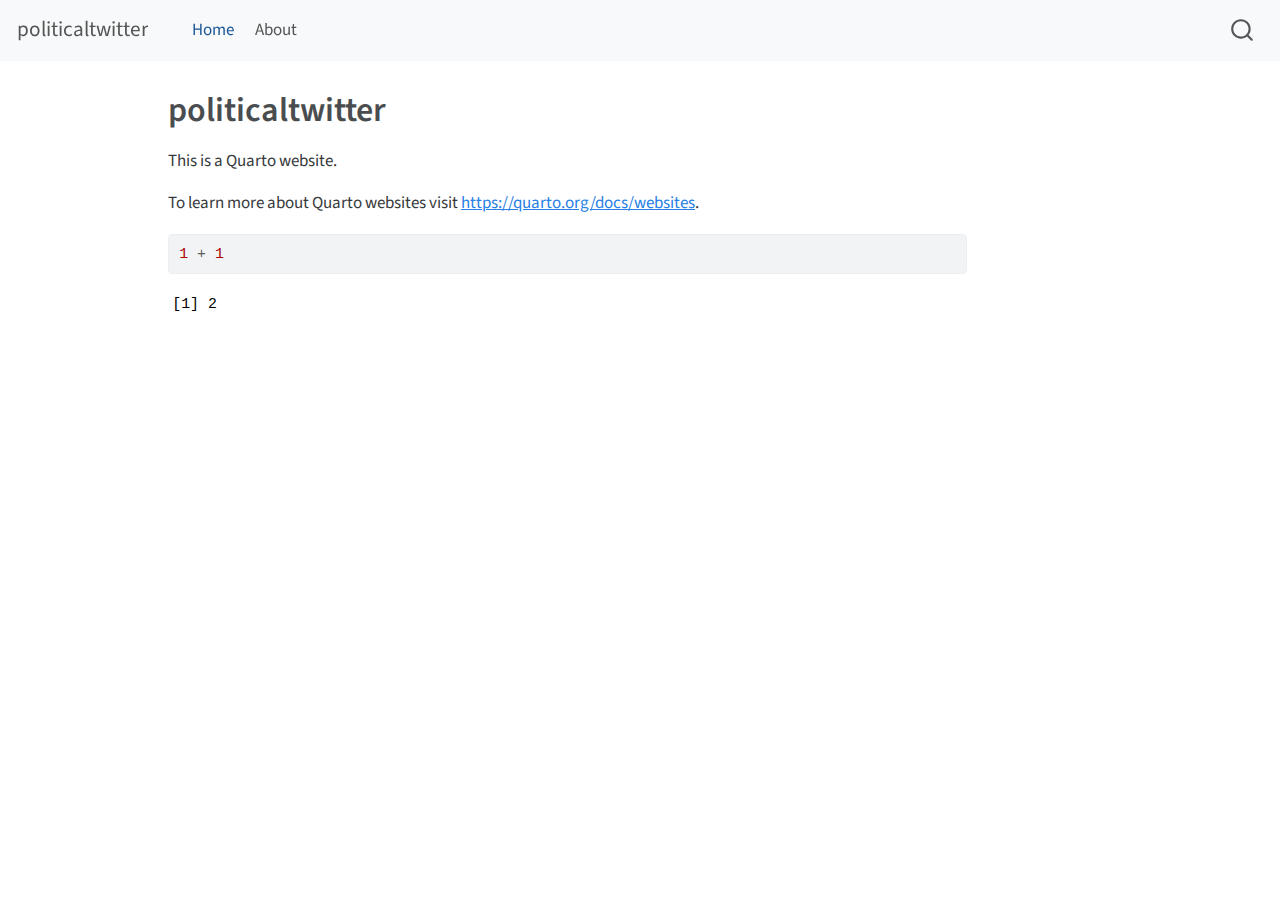
==== docs/index.html @ 35e205cd "Initial Website" ====
<!DOCTYPE html>
<html xmlns="http://www.w3.org/1999/xhtml" lang="en" xml:lang="en"><head>

<meta charset="utf-8">
<meta name="generator" content="quarto-1.3.353">

<meta name="viewport" content="width=device-width, initial-scale=1.0, user-scalable=yes">


<title>politicaltwitter</title>
<style>
code{white-space: pre-wrap;}
span.smallcaps{font-variant: small-caps;}
div.columns{display: flex; gap: min(4vw, 1.5em);}
div.column{flex: auto; overflow-x: auto;}
div.hanging-indent{margin-left: 1.5em; text-indent: -1.5em;}
ul.task-list{list-style: none;}
ul.task-list li input[type="checkbox"] {
  width: 0.8em;
  margin: 0 0.8em 0.2em -1em; /* quarto-specific, see https://github.com/quarto-dev/quarto-cli/issues/4556 */ 
  vertical-align: middle;
}
/* CSS for syntax highlighting */
pre > code.sourceCode { white-space: pre; position: relative; }
pre > code.sourceCode > span { display: inline-block; line-height: 1.25; }
pre > code.sourceCode > span:empty { height: 1.2em; }
.sourceCode { overflow: visible; }
code.sourceCode > span { color: inherit; text-decoration: inherit; }
div.sourceCode { margin: 1em 0; }
pre.sourceCode { margin: 0; }
@media screen {
div.sourceCode { overflow: auto; }
}
@media print {
pre > code.sourceCode { white-space: pre-wrap; }
pre > code.sourceCode > span { text-indent: -5em; padding-left: 5em; }
}
pre.numberSource code
  { counter-reset: source-line 0; }
pre.numberSource code > span
  { position: relative; left: -4em; counter-increment: source-line; }
pre.numberSource code > span > a:first-child::before
  { content: counter(source-line);
    position: relative; left: -1em; text-align: right; vertical-align: baseline;
    border: none; display: inline-block;
    -webkit-touch-callout: none; -webkit-user-select: none;
    -khtml-user-select: none; -moz-user-select: none;
    -ms-user-select: none; user-select: none;
    padding: 0 4px; width: 4em;
  }
pre.numberSource { margin-left: 3em;  padding-left: 4px; }
div.sourceCode
  {   }
@media screen {
pre > code.sourceCode > span > a:first-child::before { text-decoration: underline; }
}
</style>


<script src="site_libs/quarto-nav/quarto-nav.js"></script>
<script src="site_libs/quarto-nav/headroom.min.js"></script>
<script src="site_libs/clipboard/clipboard.min.js"></script>
<script src="site_libs/quarto-search/autocomplete.umd.js"></script>
<script src="site_libs/quarto-search/fuse.min.js"></script>
<script src="site_libs/quarto-search/quarto-search.js"></script>
<meta name="quarto:offset" content="./">
<script src="site_libs/quarto-html/quarto.js"></script>
<script src="site_libs/quarto-html/popper.min.js"></script>
<script src="site_libs/quarto-html/tippy.umd.min.js"></script>
<script src="site_libs/quarto-html/anchor.min.js"></script>
<link href="site_libs/quarto-html/tippy.css" rel="stylesheet">
<link href="site_libs/quarto-html/quarto-syntax-highlighting.css" rel="stylesheet" id="quarto-text-highlighting-styles">
<script src="site_libs/bootstrap/bootstrap.min.js"></script>
<link href="site_libs/bootstrap/bootstrap-icons.css" rel="stylesheet">
<link href="site_libs/bootstrap/bootstrap.min.css" rel="stylesheet" id="quarto-bootstrap" data-mode="light">
<script id="quarto-search-options" type="application/json">{
  "location": "navbar",
  "copy-button": false,
  "collapse-after": 3,
  "panel-placement": "end",
  "type": "overlay",
  "limit": 20,
  "language": {
    "search-no-results-text": "No results",
    "search-matching-documents-text": "matching documents",
    "search-copy-link-title": "Copy link to search",
    "search-hide-matches-text": "Hide additional matches",
    "search-more-match-text": "more match in this document",
    "search-more-matches-text": "more matches in this document",
    "search-clear-button-title": "Clear",
    "search-detached-cancel-button-title": "Cancel",
    "search-submit-button-title": "Submit"
  }
}</script>


<link rel="stylesheet" href="styles.css">
</head>

<body class="nav-fixed">

<div id="quarto-search-results"></div>
  <header id="quarto-header" class="headroom fixed-top">
    <nav class="navbar navbar-expand-lg navbar-dark ">
      <div class="navbar-container container-fluid">
      <div class="navbar-brand-container">
    <a class="navbar-brand" href="./index.html">
    <span class="navbar-title">politicaltwitter</span>
    </a>
  </div>
            <div id="quarto-search" class="" title="Search"></div>
          <button class="navbar-toggler" type="button" data-bs-toggle="collapse" data-bs-target="#navbarCollapse" aria-controls="navbarCollapse" aria-expanded="false" aria-label="Toggle navigation" onclick="if (window.quartoToggleHeadroom) { window.quartoToggleHeadroom(); }">
  <span class="navbar-toggler-icon"></span>
</button>
          <div class="collapse navbar-collapse" id="navbarCollapse">
            <ul class="navbar-nav navbar-nav-scroll me-auto">
  <li class="nav-item">
    <a class="nav-link active" href="./index.html" rel="" target="" aria-current="page">
 <span class="menu-text">Home</span></a>
  </li>  
  <li class="nav-item">
    <a class="nav-link" href="./about.html" rel="" target="">
 <span class="menu-text">About</span></a>
  </li>  
</ul>
            <div class="quarto-navbar-tools ms-auto">
</div>
          </div> <!-- /navcollapse -->
      </div> <!-- /container-fluid -->
    </nav>
</header>
<!-- content -->
<div id="quarto-content" class="quarto-container page-columns page-rows-contents page-layout-article page-navbar">
<!-- sidebar -->
<!-- margin-sidebar -->
    <div id="quarto-margin-sidebar" class="sidebar margin-sidebar">
        
    </div>
<!-- main -->
<main class="content" id="quarto-document-content">

<header id="title-block-header" class="quarto-title-block default">
<div class="quarto-title">
<h1 class="title">politicaltwitter</h1>
</div>



<div class="quarto-title-meta">

    
  
    
  </div>
  

</header>

<p>This is a Quarto website.</p>
<p>To learn more about Quarto websites visit <a href="https://quarto.org/docs/websites" class="uri">https://quarto.org/docs/websites</a>.</p>
<div class="cell">
<div class="sourceCode cell-code" id="cb1"><pre class="sourceCode r code-with-copy"><code class="sourceCode r"><span id="cb1-1"><a href="#cb1-1" aria-hidden="true" tabindex="-1"></a><span class="dv">1</span> <span class="sc">+</span> <span class="dv">1</span></span></code><button title="Copy to Clipboard" class="code-copy-button"><i class="bi"></i></button></pre></div>
<div class="cell-output cell-output-stdout">
<pre><code>[1] 2</code></pre>
</div>
</div>



</main> <!-- /main -->
<script id="quarto-html-after-body" type="application/javascript">
window.document.addEventListener("DOMContentLoaded", function (event) {
  const toggleBodyColorMode = (bsSheetEl) => {
    const mode = bsSheetEl.getAttribute("data-mode");
    const bodyEl = window.document.querySelector("body");
    if (mode === "dark") {
      bodyEl.classList.add("quarto-dark");
      bodyEl.classList.remove("quarto-light");
    } else {
      bodyEl.classList.add("quarto-light");
      bodyEl.classList.remove("quarto-dark");
    }
  }
  const toggleBodyColorPrimary = () => {
    const bsSheetEl = window.document.querySelector("link#quarto-bootstrap");
    if (bsSheetEl) {
      toggleBodyColorMode(bsSheetEl);
    }
  }
  toggleBodyColorPrimary();  
  const icon = "";
  const anchorJS = new window.AnchorJS();
  anchorJS.options = {
    placement: 'right',
    icon: icon
  };
  anchorJS.add('.anchored');
  const isCodeAnnotation = (el) => {
    for (const clz of el.classList) {
      if (clz.startsWith('code-annotation-')) {                     
        return true;
      }
    }
    return false;
  }
  const clipboard = new window.ClipboardJS('.code-copy-button', {
    text: function(trigger) {
      const codeEl = trigger.previousElementSibling.cloneNode(true);
      for (const childEl of codeEl.children) {
        if (isCodeAnnotation(childEl)) {
          childEl.remove();
        }
      }
      return codeEl.innerText;
    }
  });
  clipboard.on('success', function(e) {
    // button target
    const button = e.trigger;
    // don't keep focus
    button.blur();
    // flash "checked"
    button.classList.add('code-copy-button-checked');
    var currentTitle = button.getAttribute("title");
    button.setAttribute("title", "Copied!");
    let tooltip;
    if (window.bootstrap) {
      button.setAttribute("data-bs-toggle", "tooltip");
      button.setAttribute("data-bs-placement", "left");
      button.setAttribute("data-bs-title", "Copied!");
      tooltip = new bootstrap.Tooltip(button, 
        { trigger: "manual", 
          customClass: "code-copy-button-tooltip",
          offset: [0, -8]});
      tooltip.show();    
    }
    setTimeout(function() {
      if (tooltip) {
        tooltip.hide();
        button.removeAttribute("data-bs-title");
        button.removeAttribute("data-bs-toggle");
        button.removeAttribute("data-bs-placement");
      }
      button.setAttribute("title", currentTitle);
      button.classList.remove('code-copy-button-checked');
    }, 1000);
    // clear code selection
    e.clearSelection();
  });
  function tippyHover(el, contentFn) {
    const config = {
      allowHTML: true,
      content: contentFn,
      maxWidth: 500,
      delay: 100,
      arrow: false,
      appendTo: function(el) {
          return el.parentElement;
      },
      interactive: true,
      interactiveBorder: 10,
      theme: 'quarto',
      placement: 'bottom-start'
    };
    window.tippy(el, config); 
  }
  const noterefs = window.document.querySelectorAll('a[role="doc-noteref"]');
  for (var i=0; i<noterefs.length; i++) {
    const ref = noterefs[i];
    tippyHover(ref, function() {
      // use id or data attribute instead here
      let href = ref.getAttribute('data-footnote-href') || ref.getAttribute('href');
      try { href = new URL(href).hash; } catch {}
      const id = href.replace(/^#\/?/, "");
      const note = window.document.getElementById(id);
      return note.innerHTML;
    });
  }
      let selectedAnnoteEl;
      const selectorForAnnotation = ( cell, annotation) => {
        let cellAttr = 'data-code-cell="' + cell + '"';
        let lineAttr = 'data-code-annotation="' +  annotation + '"';
        const selector = 'span[' + cellAttr + '][' + lineAttr + ']';
        return selector;
      }
      const selectCodeLines = (annoteEl) => {
        const doc = window.document;
        const targetCell = annoteEl.getAttribute("data-target-cell");
        const targetAnnotation = annoteEl.getAttribute("data-target-annotation");
        const annoteSpan = window.document.querySelector(selectorForAnnotation(targetCell, targetAnnotation));
        const lines = annoteSpan.getAttribute("data-code-lines").split(",");
        const lineIds = lines.map((line) => {
          return targetCell + "-" + line;
        })
        let top = null;
        let height = null;
        let parent = null;
        if (lineIds.length > 0) {
            //compute the position of the single el (top and bottom and make a div)
            const el = window.document.getElementById(lineIds[0]);
            top = el.offsetTop;
            height = el.offsetHeight;
            parent = el.parentElement.parentElement;
          if (lineIds.length > 1) {
            const lastEl = window.document.getElementById(lineIds[lineIds.length - 1]);
            const bottom = lastEl.offsetTop + lastEl.offsetHeight;
            height = bottom - top;
          }
          if (top !== null && height !== null && parent !== null) {
            // cook up a div (if necessary) and position it 
            let div = window.document.getElementById("code-annotation-line-highlight");
            if (div === null) {
              div = window.document.createElement("div");
              div.setAttribute("id", "code-annotation-line-highlight");
              div.style.position = 'absolute';
              parent.appendChild(div);
            }
            div.style.top = top - 2 + "px";
            div.style.height = height + 4 + "px";
            let gutterDiv = window.document.getElementById("code-annotation-line-highlight-gutter");
            if (gutterDiv === null) {
              gutterDiv = window.document.createElement("div");
              gutterDiv.setAttribute("id", "code-annotation-line-highlight-gutter");
              gutterDiv.style.position = 'absolute';
              const codeCell = window.document.getElementById(targetCell);
              const gutter = codeCell.querySelector('.code-annotation-gutter');
              gutter.appendChild(gutterDiv);
            }
            gutterDiv.style.top = top - 2 + "px";
            gutterDiv.style.height = height + 4 + "px";
          }
          selectedAnnoteEl = annoteEl;
        }
      };
      const unselectCodeLines = () => {
        const elementsIds = ["code-annotation-line-highlight", "code-annotation-line-highlight-gutter"];
        elementsIds.forEach((elId) => {
          const div = window.document.getElementById(elId);
          if (div) {
            div.remove();
          }
        });
        selectedAnnoteEl = undefined;
      };
      // Attach click handler to the DT
      const annoteDls = window.document.querySelectorAll('dt[data-target-cell]');
      for (const annoteDlNode of annoteDls) {
        annoteDlNode.addEventListener('click', (event) => {
          const clickedEl = event.target;
          if (clickedEl !== selectedAnnoteEl) {
            unselectCodeLines();
            const activeEl = window.document.querySelector('dt[data-target-cell].code-annotation-active');
            if (activeEl) {
              activeEl.classList.remove('code-annotation-active');
            }
            selectCodeLines(clickedEl);
            clickedEl.classList.add('code-annotation-active');
          } else {
            // Unselect the line
            unselectCodeLines();
            clickedEl.classList.remove('code-annotation-active');
          }
        });
      }
  const findCites = (el) => {
    const parentEl = el.parentElement;
    if (parentEl) {
      const cites = parentEl.dataset.cites;
      if (cites) {
        return {
          el,
          cites: cites.split(' ')
        };
      } else {
        return findCites(el.parentElement)
      }
    } else {
      return undefined;
    }
  };
  var bibliorefs = window.document.querySelectorAll('a[role="doc-biblioref"]');
  for (var i=0; i<bibliorefs.length; i++) {
    const ref = bibliorefs[i];
    const citeInfo = findCites(ref);
    if (citeInfo) {
      tippyHover(citeInfo.el, function() {
        var popup = window.document.createElement('div');
        citeInfo.cites.forEach(function(cite) {
          var citeDiv = window.document.createElement('div');
          citeDiv.classList.add('hanging-indent');
          citeDiv.classList.add('csl-entry');
          var biblioDiv = window.document.getElementById('ref-' + cite);
          if (biblioDiv) {
            citeDiv.innerHTML = biblioDiv.innerHTML;
          }
          popup.appendChild(citeDiv);
        });
        return popup.innerHTML;
      });
    }
  }
});
</script>
</div> <!-- /content -->



</body></html>
---- docs/site_libs/quarto-html/tippy.css ----
.tippy-box[data-animation=fade][data-state=hidden]{opacity:0}[data-tippy-root]{max-width:calc(100vw - 10px)}.tippy-box{position:relative;background-color:#333;color:#fff;border-radius:4px;font-size:14px;line-height:1.4;white-space:normal;outline:0;transition-property:transform,visibility,opacity}.tippy-box[data-placement^=top]>.tippy-arrow{bottom:0}.tippy-box[data-placement^=top]>.tippy-arrow:before{bottom:-7px;left:0;border-width:8px 8px 0;border-top-color:initial;transform-origin:center top}.tippy-box[data-placement^=bottom]>.tippy-arrow{top:0}.tippy-box[data-placement^=bottom]>.tippy-arrow:before{top:-7px;left:0;border-width:0 8px 8px;border-bottom-color:initial;transform-origin:center bottom}.tippy-box[data-placement^=left]>.tippy-arrow{right:0}.tippy-box[data-placement^=left]>.tippy-arrow:before{border-width:8px 0 8px 8px;border-left-color:initial;right:-7px;transform-origin:center left}.tippy-box[data-placement^=right]>.tippy-arrow{left:0}.tippy-box[data-placement^=right]>.tippy-arrow:before{left:-7px;border-width:8px 8px 8px 0;border-right-color:initial;transform-origin:center right}.tippy-box[data-inertia][data-state=visible]{transition-timing-function:cubic-bezier(.54,1.5,.38,1.11)}.tippy-arrow{width:16px;height:16px;color:#333}.tippy-arrow:before{content:"";position:absolute;border-color:transparent;border-style:solid}.tippy-content{position:relative;padding:5px 9px;z-index:1}
---- docs/site_libs/quarto-html/quarto-syntax-highlighting.css ----
/* quarto syntax highlight colors */
:root {
  --quarto-hl-ot-color: #003B4F;
  --quarto-hl-at-color: #657422;
  --quarto-hl-ss-color: #20794D;
  --quarto-hl-an-color: #5E5E5E;
  --quarto-hl-fu-color: #4758AB;
  --quarto-hl-st-color: #20794D;
  --quarto-hl-cf-color: #003B4F;
  --quarto-hl-op-color: #5E5E5E;
  --quarto-hl-er-color: #AD0000;
  --quarto-hl-bn-color: #AD0000;
  --quarto-hl-al-color: #AD0000;
  --quarto-hl-va-color: #111111;
  --quarto-hl-bu-color: inherit;
  --quarto-hl-ex-color: inherit;
  --quarto-hl-pp-color: #AD0000;
  --quarto-hl-in-color: #5E5E5E;
  --quarto-hl-vs-color: #20794D;
  --quarto-hl-wa-color: #5E5E5E;
  --quarto-hl-do-color: #5E5E5E;
  --quarto-hl-im-color: #00769E;
  --quarto-hl-ch-color: #20794D;
  --quarto-hl-dt-color: #AD0000;
  --quarto-hl-fl-color: #AD0000;
  --quarto-hl-co-color: #5E5E5E;
  --quarto-hl-cv-color: #5E5E5E;
  --quarto-hl-cn-color: #8f5902;
  --quarto-hl-sc-color: #5E5E5E;
  --quarto-hl-dv-color: #AD0000;
  --quarto-hl-kw-color: #003B4F;
}

/* other quarto variables */
:root {
  --quarto-font-monospace: SFMono-Regular, Menlo, Monaco, Consolas, "Liberation Mono", "Courier New", monospace;
}

pre > code.sourceCode > span {
  color: #003B4F;
}

code span {
  color: #003B4F;
}

code.sourceCode > span {
  color: #003B4F;
}

div.sourceCode,
div.sourceCode pre.sourceCode {
  color: #003B4F;
}

code span.ot {
  color: #003B4F;
  font-style: inherit;
}

code span.at {
  color: #657422;
  font-style: inherit;
}

code span.ss {
  color: #20794D;
  font-style: inherit;
}

code span.an {
  color: #5E5E5E;
  font-style: inherit;
}

code span.fu {
  color: #4758AB;
  font-style: inherit;
}

code span.st {
  color: #20794D;
  font-style: inherit;
}

code span.cf {
  color: #003B4F;
  font-style: inherit;
}

code span.op {
  color: #5E5E5E;
  font-style: inherit;
}

code span.er {
  color: #AD0000;
  font-style: inherit;
}

code span.bn {
  color: #AD0000;
  font-style: inherit;
}

code span.al {
  color: #AD0000;
  font-style: inherit;
}

code span.va {
  color: #111111;
  font-style: inherit;
}

code span.bu {
  font-style: inherit;
}

code span.ex {
  font-style: inherit;
}

code span.pp {
  color: #AD0000;
  font-style: inherit;
}

code span.in {
  color: #5E5E5E;
  font-style: inherit;
}

code span.vs {
  color: #20794D;
  font-style: inherit;
}

code span.wa {
  color: #5E5E5E;
  font-style: italic;
}

code span.do {
  color: #5E5E5E;
  font-style: italic;
}

code span.im {
  color: #00769E;
  font-style: inherit;
}

code span.ch {
  color: #20794D;
  font-style: inherit;
}

code span.dt {
  color: #AD0000;
  font-style: inherit;
}

code span.fl {
  color: #AD0000;
  font-style: inherit;
}

code span.co {
  color: #5E5E5E;
  font-style: inherit;
}

code span.cv {
  color: #5E5E5E;
  font-style: italic;
}

code span.cn {
  color: #8f5902;
  font-style: inherit;
}

code span.sc {
  color: #5E5E5E;
  font-style: inherit;
}

code span.dv {
  color: #AD0000;
  font-style: inherit;
}

code span.kw {
  color: #003B4F;
  font-style: inherit;
}

.prevent-inlining {
  content: "</";
}

/*# sourceMappingURL=debc5d5d77c3f9108843748ff7464032.css.map */
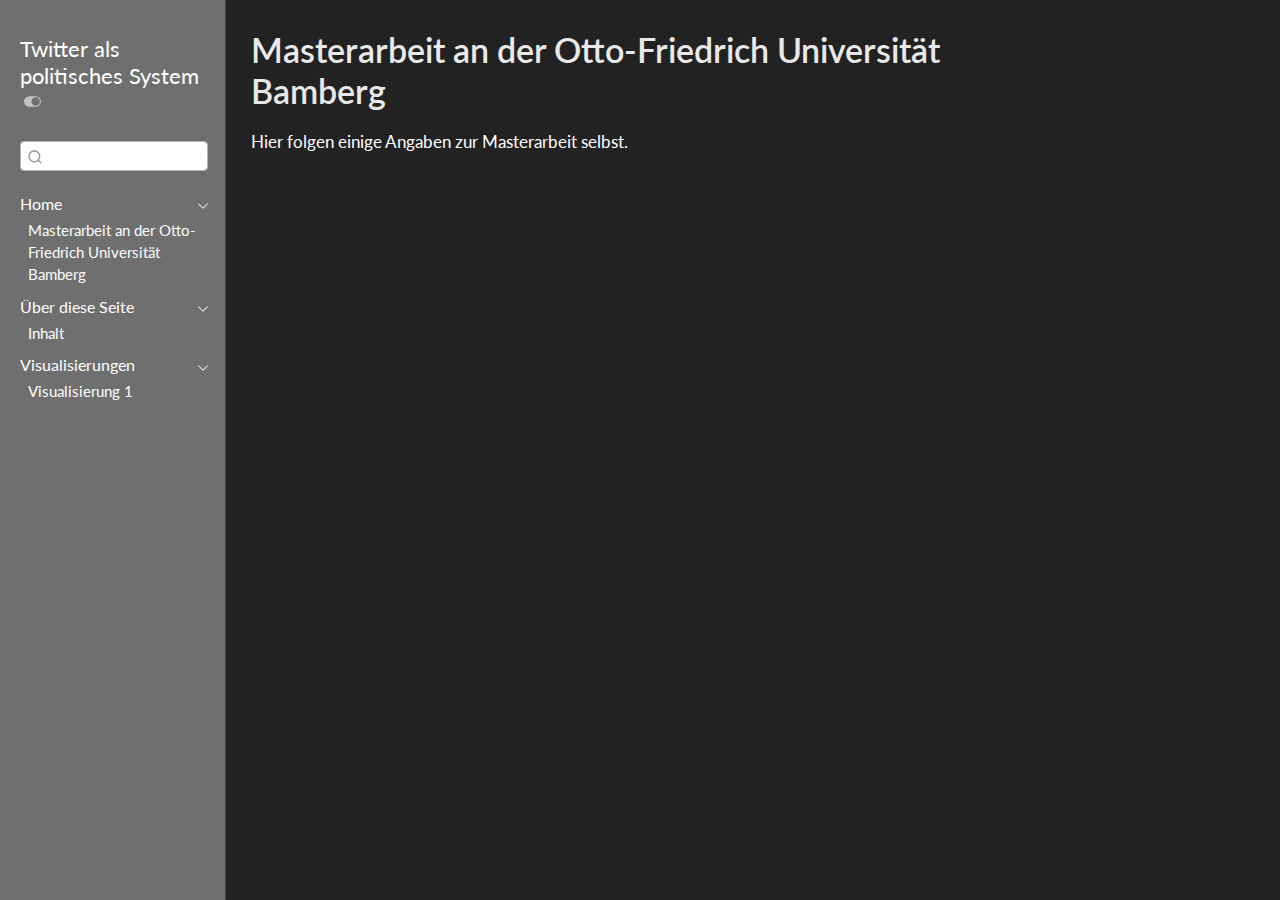
==== commit ceebe6a2: "Designanpassungen" ====
--- a/docs/index.html
+++ b/docs/index.html
@@ -7,7 +7,7 @@
 <meta name="viewport" content="width=device-width, initial-scale=1.0, user-scalable=yes">
 
 
-<title>politicaltwitter</title>
+<title>Twitter als politisches System - Masterarbeit an der Otto-Friedrich Universität Bamberg</title>
 <style>
 code{white-space: pre-wrap;}
 span.smallcaps{font-variant: small-caps;}
@@ -20,40 +20,6 @@
   margin: 0 0.8em 0.2em -1em; /* quarto-specific, see https://github.com/quarto-dev/quarto-cli/issues/4556 */ 
   vertical-align: middle;
 }
-/* CSS for syntax highlighting */
-pre > code.sourceCode { white-space: pre; position: relative; }
-pre > code.sourceCode > span { display: inline-block; line-height: 1.25; }
-pre > code.sourceCode > span:empty { height: 1.2em; }
-.sourceCode { overflow: visible; }
-code.sourceCode > span { color: inherit; text-decoration: inherit; }
-div.sourceCode { margin: 1em 0; }
-pre.sourceCode { margin: 0; }
-@media screen {
-div.sourceCode { overflow: auto; }
-}
-@media print {
-pre > code.sourceCode { white-space: pre-wrap; }
-pre > code.sourceCode > span { text-indent: -5em; padding-left: 5em; }
-}
-pre.numberSource code
-  { counter-reset: source-line 0; }
-pre.numberSource code > span
-  { position: relative; left: -4em; counter-increment: source-line; }
-pre.numberSource code > span > a:first-child::before
-  { content: counter(source-line);
-    position: relative; left: -1em; text-align: right; vertical-align: baseline;
-    border: none; display: inline-block;
-    -webkit-touch-callout: none; -webkit-user-select: none;
-    -khtml-user-select: none; -moz-user-select: none;
-    -ms-user-select: none; user-select: none;
-    padding: 0 4px; width: 4em;
-  }
-pre.numberSource { margin-left: 3em;  padding-left: 4px; }
-div.sourceCode
-  {   }
-@media screen {
-pre > code.sourceCode > span > a:first-child::before { text-decoration: underline; }
-}
 </style>
 
 
@@ -69,16 +35,18 @@
 <script src="site_libs/quarto-html/tippy.umd.min.js"></script>
 <script src="site_libs/quarto-html/anchor.min.js"></script>
 <link href="site_libs/quarto-html/tippy.css" rel="stylesheet">
-<link href="site_libs/quarto-html/quarto-syntax-highlighting.css" rel="stylesheet" id="quarto-text-highlighting-styles">
+<link href="site_libs/quarto-html/quarto-syntax-highlighting.css" rel="stylesheet" class="quarto-color-scheme" id="quarto-text-highlighting-styles">
+<link href="site_libs/quarto-html/quarto-syntax-highlighting-dark.css" rel="stylesheet" class="quarto-color-scheme quarto-color-alternate" id="quarto-text-highlighting-styles">
 <script src="site_libs/bootstrap/bootstrap.min.js"></script>
 <link href="site_libs/bootstrap/bootstrap-icons.css" rel="stylesheet">
-<link href="site_libs/bootstrap/bootstrap.min.css" rel="stylesheet" id="quarto-bootstrap" data-mode="light">
+<link href="site_libs/bootstrap/bootstrap.min.css" rel="stylesheet" class="quarto-color-scheme" id="quarto-bootstrap" data-mode="light">
+<link href="site_libs/bootstrap/bootstrap-dark.min.css" rel="stylesheet" class="quarto-color-scheme quarto-color-alternate" id="quarto-bootstrap" data-mode="dark">
 <script id="quarto-search-options" type="application/json">{
-  "location": "navbar",
+  "location": "sidebar",
   "copy-button": false,
   "collapse-after": 3,
-  "panel-placement": "end",
-  "type": "overlay",
+  "panel-placement": "start",
+  "type": "textbox",
   "limit": 20,
   "language": {
     "search-no-results-text": "No results",
@@ -97,41 +65,98 @@
 <link rel="stylesheet" href="styles.css">
 </head>
 
-<body class="nav-fixed">
+<body class="nav-sidebar docked">
 
 <div id="quarto-search-results"></div>
   <header id="quarto-header" class="headroom fixed-top">
-    <nav class="navbar navbar-expand-lg navbar-dark ">
-      <div class="navbar-container container-fluid">
-      <div class="navbar-brand-container">
-    <a class="navbar-brand" href="./index.html">
-    <span class="navbar-title">politicaltwitter</span>
-    </a>
-  </div>
-            <div id="quarto-search" class="" title="Search"></div>
-          <button class="navbar-toggler" type="button" data-bs-toggle="collapse" data-bs-target="#navbarCollapse" aria-controls="navbarCollapse" aria-expanded="false" aria-label="Toggle navigation" onclick="if (window.quartoToggleHeadroom) { window.quartoToggleHeadroom(); }">
-  <span class="navbar-toggler-icon"></span>
-</button>
-          <div class="collapse navbar-collapse" id="navbarCollapse">
-            <ul class="navbar-nav navbar-nav-scroll me-auto">
-  <li class="nav-item">
-    <a class="nav-link active" href="./index.html" rel="" target="" aria-current="page">
- <span class="menu-text">Home</span></a>
-  </li>  
-  <li class="nav-item">
-    <a class="nav-link" href="./about.html" rel="" target="">
- <span class="menu-text">About</span></a>
-  </li>  
-</ul>
-            <div class="quarto-navbar-tools ms-auto">
-</div>
-          </div> <!-- /navcollapse -->
-      </div> <!-- /container-fluid -->
-    </nav>
+  <nav class="quarto-secondary-nav">
+    <div class="container-fluid d-flex">
+      <button type="button" class="quarto-btn-toggle btn" data-bs-toggle="collapse" data-bs-target="#quarto-sidebar,#quarto-sidebar-glass" aria-controls="quarto-sidebar" aria-expanded="false" aria-label="Toggle sidebar navigation" onclick="if (window.quartoToggleHeadroom) { window.quartoToggleHeadroom(); }">
+        <i class="bi bi-layout-text-sidebar-reverse"></i>
+      </button>
+      <nav class="quarto-page-breadcrumbs" aria-label="breadcrumb"><ol class="breadcrumb"><li class="breadcrumb-item"><a href="./index.html">Home</a></li><li class="breadcrumb-item"><a href="./index.html">Masterarbeit an der Otto-Friedrich Universität Bamberg</a></li></ol></nav>
+      <a class="flex-grow-1" role="button" data-bs-toggle="collapse" data-bs-target="#quarto-sidebar,#quarto-sidebar-glass" aria-controls="quarto-sidebar" aria-expanded="false" aria-label="Toggle sidebar navigation" onclick="if (window.quartoToggleHeadroom) { window.quartoToggleHeadroom(); }">      
+      </a>
+      <button type="button" class="btn quarto-search-button" aria-label="Search" onclick="window.quartoOpenSearch();">
+        <i class="bi bi-search"></i>
+      </button>
+    </div>
+  </nav>
 </header>
 <!-- content -->
-<div id="quarto-content" class="quarto-container page-columns page-rows-contents page-layout-article page-navbar">
+<div id="quarto-content" class="quarto-container page-columns page-rows-contents page-layout-article">
 <!-- sidebar -->
+  <nav id="quarto-sidebar" class="sidebar collapse collapse-horizontal sidebar-navigation docked overflow-auto">
+    <div class="pt-lg-2 mt-2 text-left sidebar-header">
+    <div class="sidebar-title mb-0 py-0">
+      <a href="./">Twitter als politisches System</a> 
+        <div class="sidebar-tools-main">
+  <a href="" class="quarto-color-scheme-toggle quarto-navigation-tool  px-1" onclick="window.quartoToggleColorScheme(); return false;" title="Toggle dark mode"><i class="bi"></i></a>
+</div>
+    </div>
+      </div>
+        <div class="mt-2 flex-shrink-0 align-items-center">
+        <div class="sidebar-search">
+        <div id="quarto-search" class="" title="Search"></div>
+        </div>
+        </div>
+    <div class="sidebar-menu-container"> 
+    <ul class="list-unstyled mt-1">
+        <li class="sidebar-item sidebar-item-section">
+      <div class="sidebar-item-container"> 
+            <a class="sidebar-item-text sidebar-link text-start" data-bs-toggle="collapse" data-bs-target="#quarto-sidebar-section-1" aria-expanded="true">
+ <span class="menu-text">Home</span></a>
+          <a class="sidebar-item-toggle text-start" data-bs-toggle="collapse" data-bs-target="#quarto-sidebar-section-1" aria-expanded="true" aria-label="Toggle section">
+            <i class="bi bi-chevron-right ms-2"></i>
+          </a> 
+      </div>
+      <ul id="quarto-sidebar-section-1" class="collapse list-unstyled sidebar-section depth1 show">  
+          <li class="sidebar-item">
+  <div class="sidebar-item-container"> 
+  <a href="./index.html" class="sidebar-item-text sidebar-link active">
+ <span class="menu-text">Masterarbeit an der Otto-Friedrich Universität Bamberg</span></a>
+  </div>
+</li>
+      </ul>
+  </li>
+        <li class="sidebar-item sidebar-item-section">
+      <div class="sidebar-item-container"> 
+            <a class="sidebar-item-text sidebar-link text-start" data-bs-toggle="collapse" data-bs-target="#quarto-sidebar-section-2" aria-expanded="true">
+ <span class="menu-text">Über diese Seite</span></a>
+          <a class="sidebar-item-toggle text-start" data-bs-toggle="collapse" data-bs-target="#quarto-sidebar-section-2" aria-expanded="true" aria-label="Toggle section">
+            <i class="bi bi-chevron-right ms-2"></i>
+          </a> 
+      </div>
+      <ul id="quarto-sidebar-section-2" class="collapse list-unstyled sidebar-section depth1 show">  
+          <li class="sidebar-item">
+  <div class="sidebar-item-container"> 
+  <a href="./about.html" class="sidebar-item-text sidebar-link">
+ <span class="menu-text">Inhalt</span></a>
+  </div>
+</li>
+      </ul>
+  </li>
+        <li class="sidebar-item sidebar-item-section">
+      <div class="sidebar-item-container"> 
+            <a class="sidebar-item-text sidebar-link text-start" data-bs-toggle="collapse" data-bs-target="#quarto-sidebar-section-3" aria-expanded="true">
+ <span class="menu-text">Visualisierungen</span></a>
+          <a class="sidebar-item-toggle text-start" data-bs-toggle="collapse" data-bs-target="#quarto-sidebar-section-3" aria-expanded="true" aria-label="Toggle section">
+            <i class="bi bi-chevron-right ms-2"></i>
+          </a> 
+      </div>
+      <ul id="quarto-sidebar-section-3" class="collapse list-unstyled sidebar-section depth1 show">  
+          <li class="sidebar-item">
+  <div class="sidebar-item-container"> 
+  <a href="./001_Testgraphik.html" class="sidebar-item-text sidebar-link">
+ <span class="menu-text">Visualisierung 1</span></a>
+  </div>
+</li>
+      </ul>
+  </li>
+    </ul>
+    </div>
+</nav>
+<div id="quarto-sidebar-glass" data-bs-toggle="collapse" data-bs-target="#quarto-sidebar,#quarto-sidebar-glass"></div>
 <!-- margin-sidebar -->
     <div id="quarto-margin-sidebar" class="sidebar margin-sidebar">
         
@@ -141,7 +166,7 @@
 
 <header id="title-block-header" class="quarto-title-block default">
 <div class="quarto-title">
-<h1 class="title">politicaltwitter</h1>
+<h1 class="title">Masterarbeit an der Otto-Friedrich Universität Bamberg</h1>
 </div>
 
 
@@ -156,14 +181,7 @@
 
 </header>
 
-<p>This is a Quarto website.</p>
-<p>To learn more about Quarto websites visit <a href="https://quarto.org/docs/websites" class="uri">https://quarto.org/docs/websites</a>.</p>
-<div class="cell">
-<div class="sourceCode cell-code" id="cb1"><pre class="sourceCode r code-with-copy"><code class="sourceCode r"><span id="cb1-1"><a href="#cb1-1" aria-hidden="true" tabindex="-1"></a><span class="dv">1</span> <span class="sc">+</span> <span class="dv">1</span></span></code><button title="Copy to Clipboard" class="code-copy-button"><i class="bi"></i></button></pre></div>
-<div class="cell-output cell-output-stdout">
-<pre><code>[1] 2</code></pre>
-</div>
-</div>
+<p>Hier folgen einige Angaben zur Masterarbeit selbst.</p>
 
 
 
@@ -188,6 +206,121 @@
     }
   }
   toggleBodyColorPrimary();  
+  const disableStylesheet = (stylesheets) => {
+    for (let i=0; i < stylesheets.length; i++) {
+      const stylesheet = stylesheets[i];
+      stylesheet.rel = 'prefetch';
+    }
+  }
+  const enableStylesheet = (stylesheets) => {
+    for (let i=0; i < stylesheets.length; i++) {
+      const stylesheet = stylesheets[i];
+      stylesheet.rel = 'stylesheet';
+    }
+  }
+  const manageTransitions = (selector, allowTransitions) => {
+    const els = window.document.querySelectorAll(selector);
+    for (let i=0; i < els.length; i++) {
+      const el = els[i];
+      if (allowTransitions) {
+        el.classList.remove('notransition');
+      } else {
+        el.classList.add('notransition');
+      }
+    }
+  }
+  const toggleColorMode = (alternate) => {
+    // Switch the stylesheets
+    const alternateStylesheets = window.document.querySelectorAll('link.quarto-color-scheme.quarto-color-alternate');
+    manageTransitions('#quarto-margin-sidebar .nav-link', false);
+    if (alternate) {
+      enableStylesheet(alternateStylesheets);
+      for (const sheetNode of alternateStylesheets) {
+        if (sheetNode.id === "quarto-bootstrap") {
+          toggleBodyColorMode(sheetNode);
+        }
+      }
+    } else {
+      disableStylesheet(alternateStylesheets);
+      toggleBodyColorPrimary();
+    }
+    manageTransitions('#quarto-margin-sidebar .nav-link', true);
+    // Switch the toggles
+    const toggles = window.document.querySelectorAll('.quarto-color-scheme-toggle');
+    for (let i=0; i < toggles.length; i++) {
+      const toggle = toggles[i];
+      if (toggle) {
+        if (alternate) {
+          toggle.classList.add("alternate");     
+        } else {
+          toggle.classList.remove("alternate");
+        }
+      }
+    }
+    // Hack to workaround the fact that safari doesn't
+    // properly recolor the scrollbar when toggling (#1455)
+    if (navigator.userAgent.indexOf('Safari') > 0 && navigator.userAgent.indexOf('Chrome') == -1) {
+      manageTransitions("body", false);
+      window.scrollTo(0, 1);
+      setTimeout(() => {
+        window.scrollTo(0, 0);
+        manageTransitions("body", true);
+      }, 40);  
+    }
+  }
+  const isFileUrl = () => { 
+    return window.location.protocol === 'file:';
+  }
+  const hasAlternateSentinel = () => {  
+    let styleSentinel = getColorSchemeSentinel();
+    if (styleSentinel !== null) {
+      return styleSentinel === "alternate";
+    } else {
+      return false;
+    }
+  }
+  const setStyleSentinel = (alternate) => {
+    const value = alternate ? "alternate" : "default";
+    if (!isFileUrl()) {
+      window.localStorage.setItem("quarto-color-scheme", value);
+    } else {
+      localAlternateSentinel = value;
+    }
+  }
+  const getColorSchemeSentinel = () => {
+    if (!isFileUrl()) {
+      const storageValue = window.localStorage.getItem("quarto-color-scheme");
+      return storageValue != null ? storageValue : localAlternateSentinel;
+    } else {
+      return localAlternateSentinel;
+    }
+  }
+  let localAlternateSentinel = 'alternate';
+  // Dark / light mode switch
+  window.quartoToggleColorScheme = () => {
+    // Read the current dark / light value 
+    let toAlternate = !hasAlternateSentinel();
+    toggleColorMode(toAlternate);
+    setStyleSentinel(toAlternate);
+  };
+  // Ensure there is a toggle, if there isn't float one in the top right
+  if (window.document.querySelector('.quarto-color-scheme-toggle') === null) {
+    const a = window.document.createElement('a');
+    a.classList.add('top-right');
+    a.classList.add('quarto-color-scheme-toggle');
+    a.href = "";
+    a.onclick = function() { try { window.quartoToggleColorScheme(); } catch {} return false; };
+    const i = window.document.createElement("i");
+    i.classList.add('bi');
+    a.appendChild(i);
+    window.document.body.appendChild(a);
+  }
+  // Switch to dark mode if need be
+  if (hasAlternateSentinel()) {
+    toggleColorMode(true);
+  } else {
+    toggleColorMode(false);
+  }
   const icon = "";
   const anchorJS = new window.AnchorJS();
   anchorJS.options = {
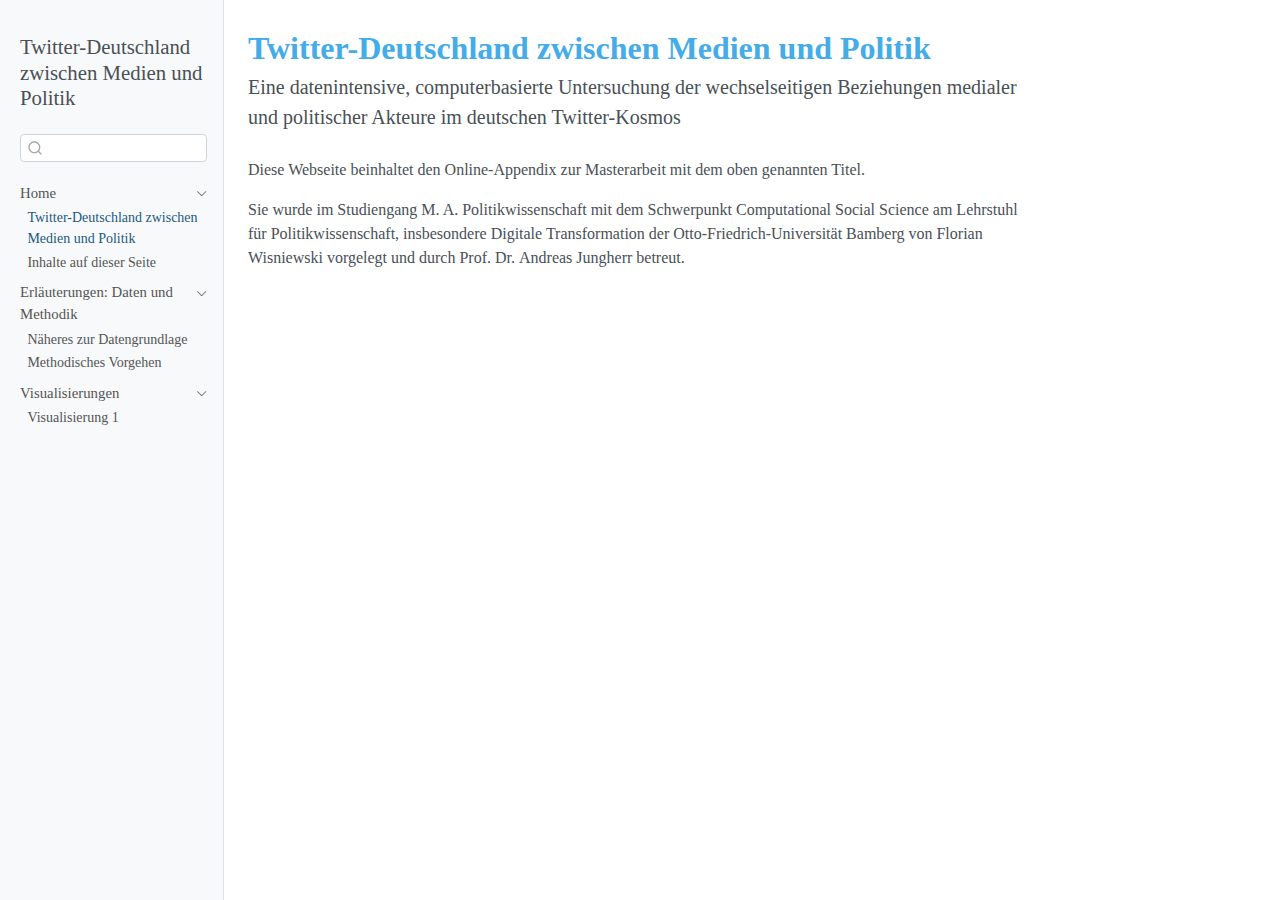
==== commit 9904d251: "update site" ====
--- a/docs/index.html
+++ b/docs/index.html
@@ -1,5 +1,5 @@
 <!DOCTYPE html>
-<html xmlns="http://www.w3.org/1999/xhtml" lang="en" xml:lang="en"><head>
+<html xmlns="http://www.w3.org/1999/xhtml" lang="de" xml:lang="de"><head>
 
 <meta charset="utf-8">
 <meta name="generator" content="quarto-1.3.353">
@@ -7,7 +7,7 @@
 <meta name="viewport" content="width=device-width, initial-scale=1.0, user-scalable=yes">
 
 
-<title>Twitter als politisches System - Masterarbeit an der Otto-Friedrich Universität Bamberg</title>
+<title>Twitter-Deutschland zwischen Medien und Politik</title>
 <style>
 code{white-space: pre-wrap;}
 span.smallcaps{font-variant: small-caps;}
@@ -35,12 +35,10 @@
 <script src="site_libs/quarto-html/tippy.umd.min.js"></script>
 <script src="site_libs/quarto-html/anchor.min.js"></script>
 <link href="site_libs/quarto-html/tippy.css" rel="stylesheet">
-<link href="site_libs/quarto-html/quarto-syntax-highlighting.css" rel="stylesheet" class="quarto-color-scheme" id="quarto-text-highlighting-styles">
-<link href="site_libs/quarto-html/quarto-syntax-highlighting-dark.css" rel="stylesheet" class="quarto-color-scheme quarto-color-alternate" id="quarto-text-highlighting-styles">
+<link href="site_libs/quarto-html/quarto-syntax-highlighting.css" rel="stylesheet" id="quarto-text-highlighting-styles">
 <script src="site_libs/bootstrap/bootstrap.min.js"></script>
 <link href="site_libs/bootstrap/bootstrap-icons.css" rel="stylesheet">
-<link href="site_libs/bootstrap/bootstrap.min.css" rel="stylesheet" class="quarto-color-scheme" id="quarto-bootstrap" data-mode="light">
-<link href="site_libs/bootstrap/bootstrap-dark.min.css" rel="stylesheet" class="quarto-color-scheme quarto-color-alternate" id="quarto-bootstrap" data-mode="dark">
+<link href="site_libs/bootstrap/bootstrap.min.css" rel="stylesheet" id="quarto-bootstrap" data-mode="light">
 <script id="quarto-search-options" type="application/json">{
   "location": "sidebar",
   "copy-button": false,
@@ -49,15 +47,15 @@
   "type": "textbox",
   "limit": 20,
   "language": {
-    "search-no-results-text": "No results",
-    "search-matching-documents-text": "matching documents",
-    "search-copy-link-title": "Copy link to search",
-    "search-hide-matches-text": "Hide additional matches",
-    "search-more-match-text": "more match in this document",
-    "search-more-matches-text": "more matches in this document",
-    "search-clear-button-title": "Clear",
-    "search-detached-cancel-button-title": "Cancel",
-    "search-submit-button-title": "Submit"
+    "search-no-results-text": "Keine Treffer",
+    "search-matching-documents-text": "Treffer",
+    "search-copy-link-title": "Link in die Suche kopieren",
+    "search-hide-matches-text": "Zusätzliche Treffer verbergen",
+    "search-more-match-text": "weitere Treffer in diesem Dokument",
+    "search-more-matches-text": "weitere Treffer in diesem Dokument",
+    "search-clear-button-title": "Zurücksetzen",
+    "search-detached-cancel-button-title": "Abbrechen",
+    "search-submit-button-title": "Abschicken"
   }
 }</script>
 
@@ -71,13 +69,13 @@
   <header id="quarto-header" class="headroom fixed-top">
   <nav class="quarto-secondary-nav">
     <div class="container-fluid d-flex">
-      <button type="button" class="quarto-btn-toggle btn" data-bs-toggle="collapse" data-bs-target="#quarto-sidebar,#quarto-sidebar-glass" aria-controls="quarto-sidebar" aria-expanded="false" aria-label="Toggle sidebar navigation" onclick="if (window.quartoToggleHeadroom) { window.quartoToggleHeadroom(); }">
+      <button type="button" class="quarto-btn-toggle btn" data-bs-toggle="collapse" data-bs-target="#quarto-sidebar,#quarto-sidebar-glass" aria-controls="quarto-sidebar" aria-expanded="false" aria-label="Seitenleiste umschalten" onclick="if (window.quartoToggleHeadroom) { window.quartoToggleHeadroom(); }">
         <i class="bi bi-layout-text-sidebar-reverse"></i>
       </button>
-      <nav class="quarto-page-breadcrumbs" aria-label="breadcrumb"><ol class="breadcrumb"><li class="breadcrumb-item"><a href="./index.html">Home</a></li><li class="breadcrumb-item"><a href="./index.html">Masterarbeit an der Otto-Friedrich Universität Bamberg</a></li></ol></nav>
-      <a class="flex-grow-1" role="button" data-bs-toggle="collapse" data-bs-target="#quarto-sidebar,#quarto-sidebar-glass" aria-controls="quarto-sidebar" aria-expanded="false" aria-label="Toggle sidebar navigation" onclick="if (window.quartoToggleHeadroom) { window.quartoToggleHeadroom(); }">      
+      <nav class="quarto-page-breadcrumbs" aria-label="breadcrumb"><ol class="breadcrumb"><li class="breadcrumb-item"><a href="./index.html">Home</a></li><li class="breadcrumb-item"><a href="./index.html">Twitter-Deutschland zwischen Medien und Politik</a></li></ol></nav>
+      <a class="flex-grow-1" role="button" data-bs-toggle="collapse" data-bs-target="#quarto-sidebar,#quarto-sidebar-glass" aria-controls="quarto-sidebar" aria-expanded="false" aria-label="Seitenleiste umschalten" onclick="if (window.quartoToggleHeadroom) { window.quartoToggleHeadroom(); }">      
       </a>
-      <button type="button" class="btn quarto-search-button" aria-label="Search" onclick="window.quartoOpenSearch();">
+      <button type="button" class="btn quarto-search-button" aria-label="Suchen" onclick="window.quartoOpenSearch();">
         <i class="bi bi-search"></i>
       </button>
     </div>
@@ -89,15 +87,12 @@
   <nav id="quarto-sidebar" class="sidebar collapse collapse-horizontal sidebar-navigation docked overflow-auto">
     <div class="pt-lg-2 mt-2 text-left sidebar-header">
     <div class="sidebar-title mb-0 py-0">
-      <a href="./">Twitter als politisches System</a> 
-        <div class="sidebar-tools-main">
-  <a href="" class="quarto-color-scheme-toggle quarto-navigation-tool  px-1" onclick="window.quartoToggleColorScheme(); return false;" title="Toggle dark mode"><i class="bi"></i></a>
-</div>
+      <a href="./">Twitter-Deutschland zwischen Medien und Politik</a> 
     </div>
       </div>
         <div class="mt-2 flex-shrink-0 align-items-center">
         <div class="sidebar-search">
-        <div id="quarto-search" class="" title="Search"></div>
+        <div id="quarto-search" class="" title="Suchen"></div>
         </div>
         </div>
     <div class="sidebar-menu-container"> 
@@ -106,7 +101,7 @@
       <div class="sidebar-item-container"> 
             <a class="sidebar-item-text sidebar-link text-start" data-bs-toggle="collapse" data-bs-target="#quarto-sidebar-section-1" aria-expanded="true">
  <span class="menu-text">Home</span></a>
-          <a class="sidebar-item-toggle text-start" data-bs-toggle="collapse" data-bs-target="#quarto-sidebar-section-1" aria-expanded="true" aria-label="Toggle section">
+          <a class="sidebar-item-toggle text-start" data-bs-toggle="collapse" data-bs-target="#quarto-sidebar-section-1" aria-expanded="true" aria-label="Abschnitt umschalten">
             <i class="bi bi-chevron-right ms-2"></i>
           </a> 
       </div>
@@ -114,7 +109,13 @@
           <li class="sidebar-item">
   <div class="sidebar-item-container"> 
   <a href="./index.html" class="sidebar-item-text sidebar-link active">
- <span class="menu-text">Masterarbeit an der Otto-Friedrich Universität Bamberg</span></a>
+ <span class="menu-text">Twitter-Deutschland zwischen Medien und Politik</span></a>
+  </div>
+</li>
+          <li class="sidebar-item">
+  <div class="sidebar-item-container"> 
+  <a href="./about.html" class="sidebar-item-text sidebar-link">
+ <span class="menu-text">Inhalte auf dieser Seite</span></a>
   </div>
 </li>
       </ul>
@@ -122,16 +123,22 @@
         <li class="sidebar-item sidebar-item-section">
       <div class="sidebar-item-container"> 
             <a class="sidebar-item-text sidebar-link text-start" data-bs-toggle="collapse" data-bs-target="#quarto-sidebar-section-2" aria-expanded="true">
- <span class="menu-text">Über diese Seite</span></a>
-          <a class="sidebar-item-toggle text-start" data-bs-toggle="collapse" data-bs-target="#quarto-sidebar-section-2" aria-expanded="true" aria-label="Toggle section">
+ <span class="menu-text">Erläuterungen: Daten und Methodik</span></a>
+          <a class="sidebar-item-toggle text-start" data-bs-toggle="collapse" data-bs-target="#quarto-sidebar-section-2" aria-expanded="true" aria-label="Abschnitt umschalten">
             <i class="bi bi-chevron-right ms-2"></i>
           </a> 
       </div>
       <ul id="quarto-sidebar-section-2" class="collapse list-unstyled sidebar-section depth1 show">  
           <li class="sidebar-item">
   <div class="sidebar-item-container"> 
-  <a href="./about.html" class="sidebar-item-text sidebar-link">
- <span class="menu-text">Inhalt</span></a>
+  <a href="./datenteil_erlaeuterungen.html" class="sidebar-item-text sidebar-link">
+ <span class="menu-text">Näheres zur Datengrundlage</span></a>
+  </div>
+</li>
+          <li class="sidebar-item">
+  <div class="sidebar-item-container"> 
+  <a href="./methodik_erlaeuterungen.html" class="sidebar-item-text sidebar-link">
+ <span class="menu-text">Methodisches Vorgehen</span></a>
   </div>
 </li>
       </ul>
@@ -140,7 +147,7 @@
       <div class="sidebar-item-container"> 
             <a class="sidebar-item-text sidebar-link text-start" data-bs-toggle="collapse" data-bs-target="#quarto-sidebar-section-3" aria-expanded="true">
  <span class="menu-text">Visualisierungen</span></a>
-          <a class="sidebar-item-toggle text-start" data-bs-toggle="collapse" data-bs-target="#quarto-sidebar-section-3" aria-expanded="true" aria-label="Toggle section">
+          <a class="sidebar-item-toggle text-start" data-bs-toggle="collapse" data-bs-target="#quarto-sidebar-section-3" aria-expanded="true" aria-label="Abschnitt umschalten">
             <i class="bi bi-chevron-right ms-2"></i>
           </a> 
       </div>
@@ -166,7 +173,8 @@
 
 <header id="title-block-header" class="quarto-title-block default">
 <div class="quarto-title">
-<h1 class="title">Masterarbeit an der Otto-Friedrich Universität Bamberg</h1>
+<h1 class="title">Twitter-Deutschland zwischen Medien und Politik</h1>
+<p class="subtitle lead">Eine datenintensive, computerbasierte Untersuchung der wechselseitigen Beziehungen medialer und politischer Akteure im deutschen Twitter-Kosmos</p>
 </div>
 
 
@@ -181,7 +189,8 @@
 
 </header>
 
-<p>Hier folgen einige Angaben zur Masterarbeit selbst.</p>
+<p>Diese Webseite beinhaltet den Online-Appendix zur Masterarbeit mit dem oben genannten Titel.</p>
+<p>Sie wurde im Studiengang M. A. Politikwissenschaft mit dem Schwerpunkt Computational Social Science am Lehrstuhl für Politikwissenschaft, insbesondere Digitale Transformation der Otto-Friedrich-Universität Bamberg von Florian Wisniewski vorgelegt und durch Prof.&nbsp;Dr.&nbsp;Andreas Jungherr betreut.</p>
 
 
 
@@ -206,121 +215,6 @@
     }
   }
   toggleBodyColorPrimary();  
-  const disableStylesheet = (stylesheets) => {
-    for (let i=0; i < stylesheets.length; i++) {
-      const stylesheet = stylesheets[i];
-      stylesheet.rel = 'prefetch';
-    }
-  }
-  const enableStylesheet = (stylesheets) => {
-    for (let i=0; i < stylesheets.length; i++) {
-      const stylesheet = stylesheets[i];
-      stylesheet.rel = 'stylesheet';
-    }
-  }
-  const manageTransitions = (selector, allowTransitions) => {
-    const els = window.document.querySelectorAll(selector);
-    for (let i=0; i < els.length; i++) {
-      const el = els[i];
-      if (allowTransitions) {
-        el.classList.remove('notransition');
-      } else {
-        el.classList.add('notransition');
-      }
-    }
-  }
-  const toggleColorMode = (alternate) => {
-    // Switch the stylesheets
-    const alternateStylesheets = window.document.querySelectorAll('link.quarto-color-scheme.quarto-color-alternate');
-    manageTransitions('#quarto-margin-sidebar .nav-link', false);
-    if (alternate) {
-      enableStylesheet(alternateStylesheets);
-      for (const sheetNode of alternateStylesheets) {
-        if (sheetNode.id === "quarto-bootstrap") {
-          toggleBodyColorMode(sheetNode);
-        }
-      }
-    } else {
-      disableStylesheet(alternateStylesheets);
-      toggleBodyColorPrimary();
-    }
-    manageTransitions('#quarto-margin-sidebar .nav-link', true);
-    // Switch the toggles
-    const toggles = window.document.querySelectorAll('.quarto-color-scheme-toggle');
-    for (let i=0; i < toggles.length; i++) {
-      const toggle = toggles[i];
-      if (toggle) {
-        if (alternate) {
-          toggle.classList.add("alternate");     
-        } else {
-          toggle.classList.remove("alternate");
-        }
-      }
-    }
-    // Hack to workaround the fact that safari doesn't
-    // properly recolor the scrollbar when toggling (#1455)
-    if (navigator.userAgent.indexOf('Safari') > 0 && navigator.userAgent.indexOf('Chrome') == -1) {
-      manageTransitions("body", false);
-      window.scrollTo(0, 1);
-      setTimeout(() => {
-        window.scrollTo(0, 0);
-        manageTransitions("body", true);
-      }, 40);  
-    }
-  }
-  const isFileUrl = () => { 
-    return window.location.protocol === 'file:';
-  }
-  const hasAlternateSentinel = () => {  
-    let styleSentinel = getColorSchemeSentinel();
-    if (styleSentinel !== null) {
-      return styleSentinel === "alternate";
-    } else {
-      return false;
-    }
-  }
-  const setStyleSentinel = (alternate) => {
-    const value = alternate ? "alternate" : "default";
-    if (!isFileUrl()) {
-      window.localStorage.setItem("quarto-color-scheme", value);
-    } else {
-      localAlternateSentinel = value;
-    }
-  }
-  const getColorSchemeSentinel = () => {
-    if (!isFileUrl()) {
-      const storageValue = window.localStorage.getItem("quarto-color-scheme");
-      return storageValue != null ? storageValue : localAlternateSentinel;
-    } else {
-      return localAlternateSentinel;
-    }
-  }
-  let localAlternateSentinel = 'alternate';
-  // Dark / light mode switch
-  window.quartoToggleColorScheme = () => {
-    // Read the current dark / light value 
-    let toAlternate = !hasAlternateSentinel();
-    toggleColorMode(toAlternate);
-    setStyleSentinel(toAlternate);
-  };
-  // Ensure there is a toggle, if there isn't float one in the top right
-  if (window.document.querySelector('.quarto-color-scheme-toggle') === null) {
-    const a = window.document.createElement('a');
-    a.classList.add('top-right');
-    a.classList.add('quarto-color-scheme-toggle');
-    a.href = "";
-    a.onclick = function() { try { window.quartoToggleColorScheme(); } catch {} return false; };
-    const i = window.document.createElement("i");
-    i.classList.add('bi');
-    a.appendChild(i);
-    window.document.body.appendChild(a);
-  }
-  // Switch to dark mode if need be
-  if (hasAlternateSentinel()) {
-    toggleColorMode(true);
-  } else {
-    toggleColorMode(false);
-  }
   const icon = "";
   const anchorJS = new window.AnchorJS();
   anchorJS.options = {
@@ -355,12 +249,12 @@
     // flash "checked"
     button.classList.add('code-copy-button-checked');
     var currentTitle = button.getAttribute("title");
-    button.setAttribute("title", "Copied!");
+    button.setAttribute("title", "Kopiert");
     let tooltip;
     if (window.bootstrap) {
       button.setAttribute("data-bs-toggle", "tooltip");
       button.setAttribute("data-bs-placement", "left");
-      button.setAttribute("data-bs-title", "Copied!");
+      button.setAttribute("data-bs-title", "Kopiert");
       tooltip = new bootstrap.Tooltip(button, 
         { trigger: "manual", 
           customClass: "code-copy-button-tooltip",
